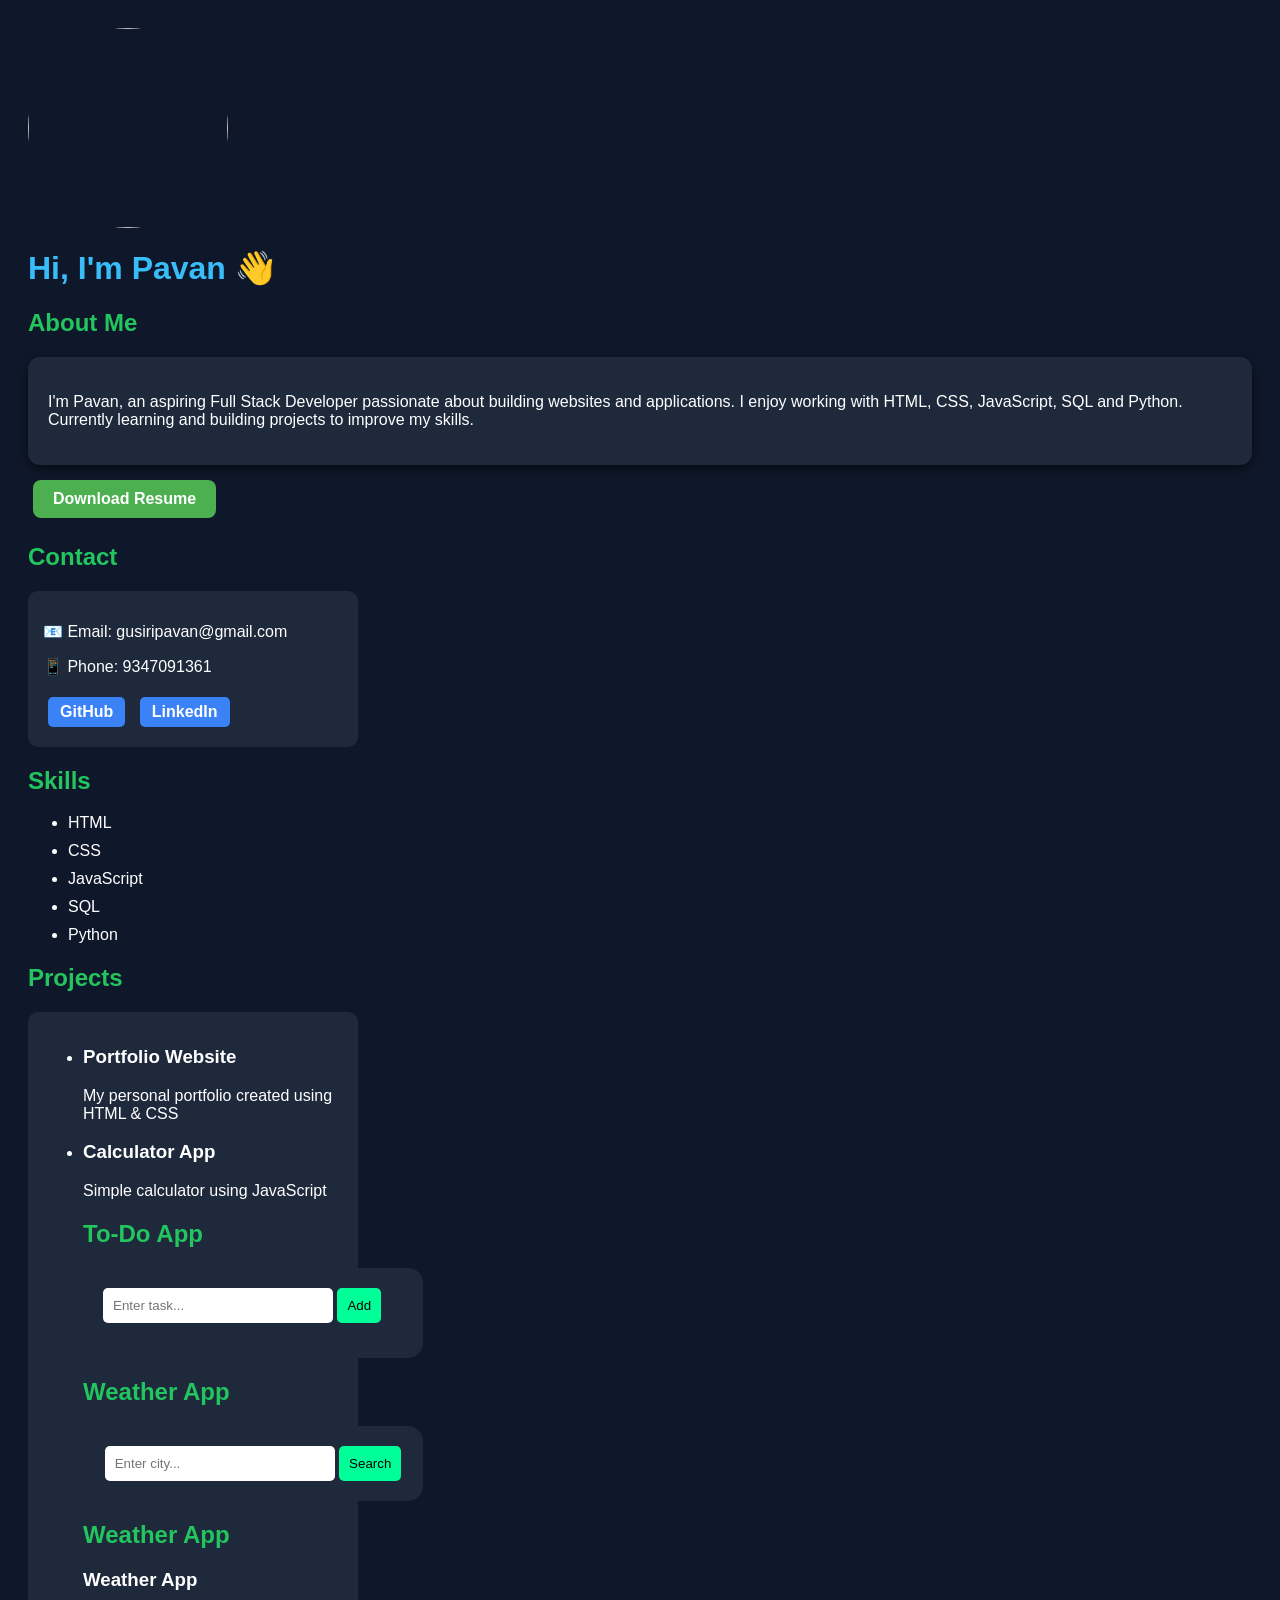
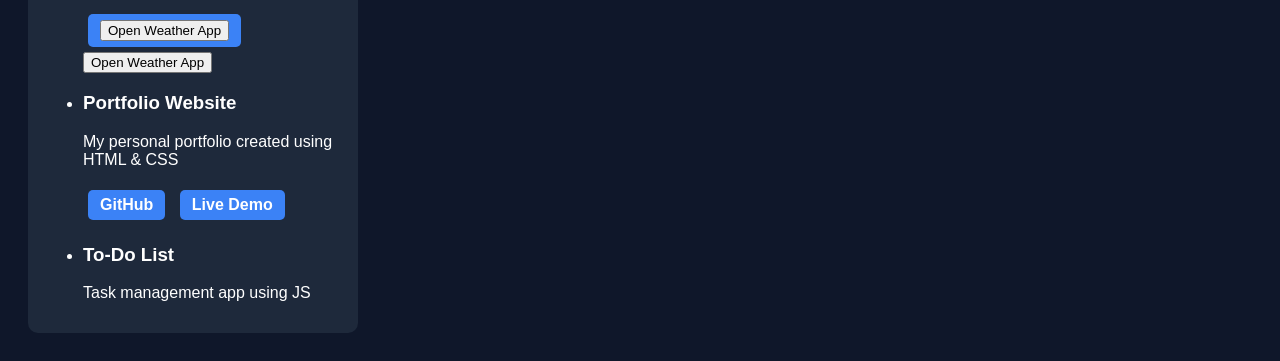
==== index.html @ 243a0718 "Update index.html" ====
<!DOCTYPE html>
<html>
<head>
    <meta charset="UTF-8">
    <title>Pavan Portfolio</title>
    <link rel="stylesheet" href="style.css">
    <link rel="stylesheet" href="https://cdnjs.cloudflare.com/ajax/libs/font-awesome/6.5.0/css/all.min.css">
</head>

<body>
    <img src="https://avatars.githubusercontent.com/u/275725552?v=4" class="profile-img">

    <h1>Hi, I'm Pavan 👋</h1>
    <h2>About Me</h2>

<div class="card"> 
  <p>
    I'm Pavan, an aspiring Full Stack Developer passionate about building
    websites and applications. I enjoy working with HTML, CSS, JavaScript,
    SQL and Python. Currently learning and building projects to improve my skills.
  </p>
</div>
    <a href="resume.pdf" download class="btn">Download Resume</a>
    

    <h2>Contact</h2>

<div class="container">
  <p>📧 Email: gusiripavan@gmail.com</p>
  <p>📱 Phone: 9347091361</p>


  <a href="https://github.com/gusiripavan-wq" target="_blank">GitHub</a>
  <a href="https://www.linkedin.com/in/pavan-gusiri-6b91b7264" target="_blank">LinkedIn</a>

</div>

    <h2>Skills</h2>
    <ul>
        <li>HTML</li>
        <li>CSS</li>
        <li>JavaScript</li>
        <li>SQL</li>
        <li>Python</li>
    </ul>

    <!-- ✅ PROJECT SECTION START -->
    <h2>Projects</h2>

    <div class="container">
        <ul>
            <li>
                <h3>Portfolio Website</h3>
                <p>My personal portfolio created using HTML & CSS</p>
            </li>

            <li>
                <h3>Calculator App</h3>
                <p>Simple calculator using JavaScript</p>

                <h2>To-Do App</h2>

<div class="todo-container">
  <input type="text" id="taskInput" placeholder="Enter task..." />
  <button onclick="addTask()">Add</button>

  <ul id="taskList"></ul>
</div>
                <script>
function addTask() {
  let input = document.getElementById("taskInput");
  let task = input.value;

  if(task === "") return;

  let li = document.createElement("li");
  li.innerHTML = task + ' <button onclick="removeTask(this)">❌</button>';

  document.getElementById("taskList").appendChild(li);

  input.value = "";
}

function removeTask(btn) {
  btn.parentElement.remove();
}
</script>
                <h2>Weather App</h2>

<div class="weather-container">
  <input type="text" id="cityInput" placeholder="Enter city..." />
  <button onclick="getWeather()">Search</button>
</div>

<div id="weatherResult"></div>
                <link rel="manifest" href="manifest.json">
<meta name="theme-color" content="#0f172a">
                <script>
if ('serviceWorker' in navigator) {
  navigator.serviceWorker.register('sw.js');
}
</script>
                <h2 id="weather">Weather App</h2>
                <h3>Weather App</h3>

<a href="https://gusripavan-wq.github.io/weather-app/" target="_blank">
  <button>Open Weather App</button>
</a>
                <button onclick="openWeather()">Open Weather App</button>
                
  </li>
                <li>
  <h3>Portfolio Website</h3>
  <p>My personal portfolio created using HTML & CSS</p>

  <a href="https://github.com/gusiripavan-wq/portfolio" target="_blank">GitHub</a>
  <a href="https://gusiripavan-wq.github.io/portfolio/" target="_blank">Live Demo</a>
</li>

            <li>
                <h3>To-Do List</h3>
                <p>Task management app using JS</p>
            </li>
        </ul>
    </div>
    <!-- ✅ PROJECT SECTION END -->

</body>
</html>
<script src="script.js"></script>
---- style.css ----
.profile-img {
  width: 200px;
  height: 200px;
  border-radius: 50%;
  display: block;
  margin-bottom: 20px;
}

body {
    background-color: #0f172a;
    color: white;
    font-family: Arial, sans-serif;
    padding: 20px;
}

h1 {
    color: #38bdf8;
}

h2 {
    color: #22c55e;
}

.container {
    background-color: #1e293b;
    padding: 15px;
    border-radius: 10px;
    width: 300px;
}

li {
    margin-bottom: 10px;
}
<style>
h2 {
  color: #4CAF50;
  margin-top: 20px;
}

.card {
  background: #1e293b;
  padding: 20px;
  border-radius: 12px;
  margin-top: 10px;
  box-shadow: 0 4px 10px rgba(0,0,0,0.5);
  transition: transform 0.3s ease, box-shadow 0.3s ease;
}
a {
  display: inline-block;
  margin: 5px;
  padding: 8px 15px;
  background-color: green;
  color: white;
  text-decoration: none;
  border-radius: 5px;
  transition:0.3s;
}

a:hover {
  background-color: White;
}
</style>
.container p {
  margin: 10px 0;
}
a {
  color: #3b82f6;   /* blue color */
  text-decoration: none;
  font-weight: bold;
}

a:hover {
  color: #60a5fa;   /* light blue hover */
  text-decoration: underline;
}
a {
  display: inline-block;
  margin: 5px;
  padding: 6px 12px;
  background-color: #3b82f6;
  color: white;
  border-radius: 5px;
}

a:hover {
  background-color: #2563eb;
}
.card:hover {
  transform: translateY(-5px);
  box-shadow: 0 8px 20px rgba(0,0,0,0.8);
}
.card {
  animation: fadeIn 1s ease-in;
}

@keyframes fadeIn {
  from {
    opacity: 0;
    transform: translateY(20px);
  }
  to {
    opacity: 1;
    transform: translateY(0);
  }
}
.btn {
  display: inline-block;
  background: #4CAF50;
  color: white;
  padding: 10px 20px;
  border-radius: 8px;
  text-decoration: none;
  margin-top: 15px;
  transition: 0.3s;
}
.btn:hover {
  background: #45a049;
  transform: scale(1.05);
}

.todo-container {
  background: #1e293b;
  padding: 20px;
  border-radius: 15px;
  width: 300px;
  margin-top: 20px;
}

.todo-container input {
  width: 70%;
  padding: 10px;
  border-radius: 5px;
  border: none;
}

.todo-container button {
  padding: 10px;
  background: #00ff99;
  border: none;
  border-radius: 5px;
  cursor: pointer;
}

.todo-container ul {
  list-style: none;
  padding: 0;
  margin-top: 15px;
}

.todo-container li {
  background: #334155;
  padding: 10px;
  margin-top: 10px;
  border-radius: 5px;
  display: flex;
  justify-content: space-between;
}
.weather-container {
  background: #1e293b;
  padding: 20px;
  border-radius: 15px;
  width: 300px;
  margin-top: 20px;
  text-align: center;
}

.weather-container input {
  padding: 10px;
  width: 70%;
  border-radius: 5px;
  border: none;
}

.weather-container button {
  padding: 10px;
  background: #00ff99;
  border: none;
  border-radius: 5px;
  cursor: pointer;
}

#weatherResult {
  margin-top: 15px;
}
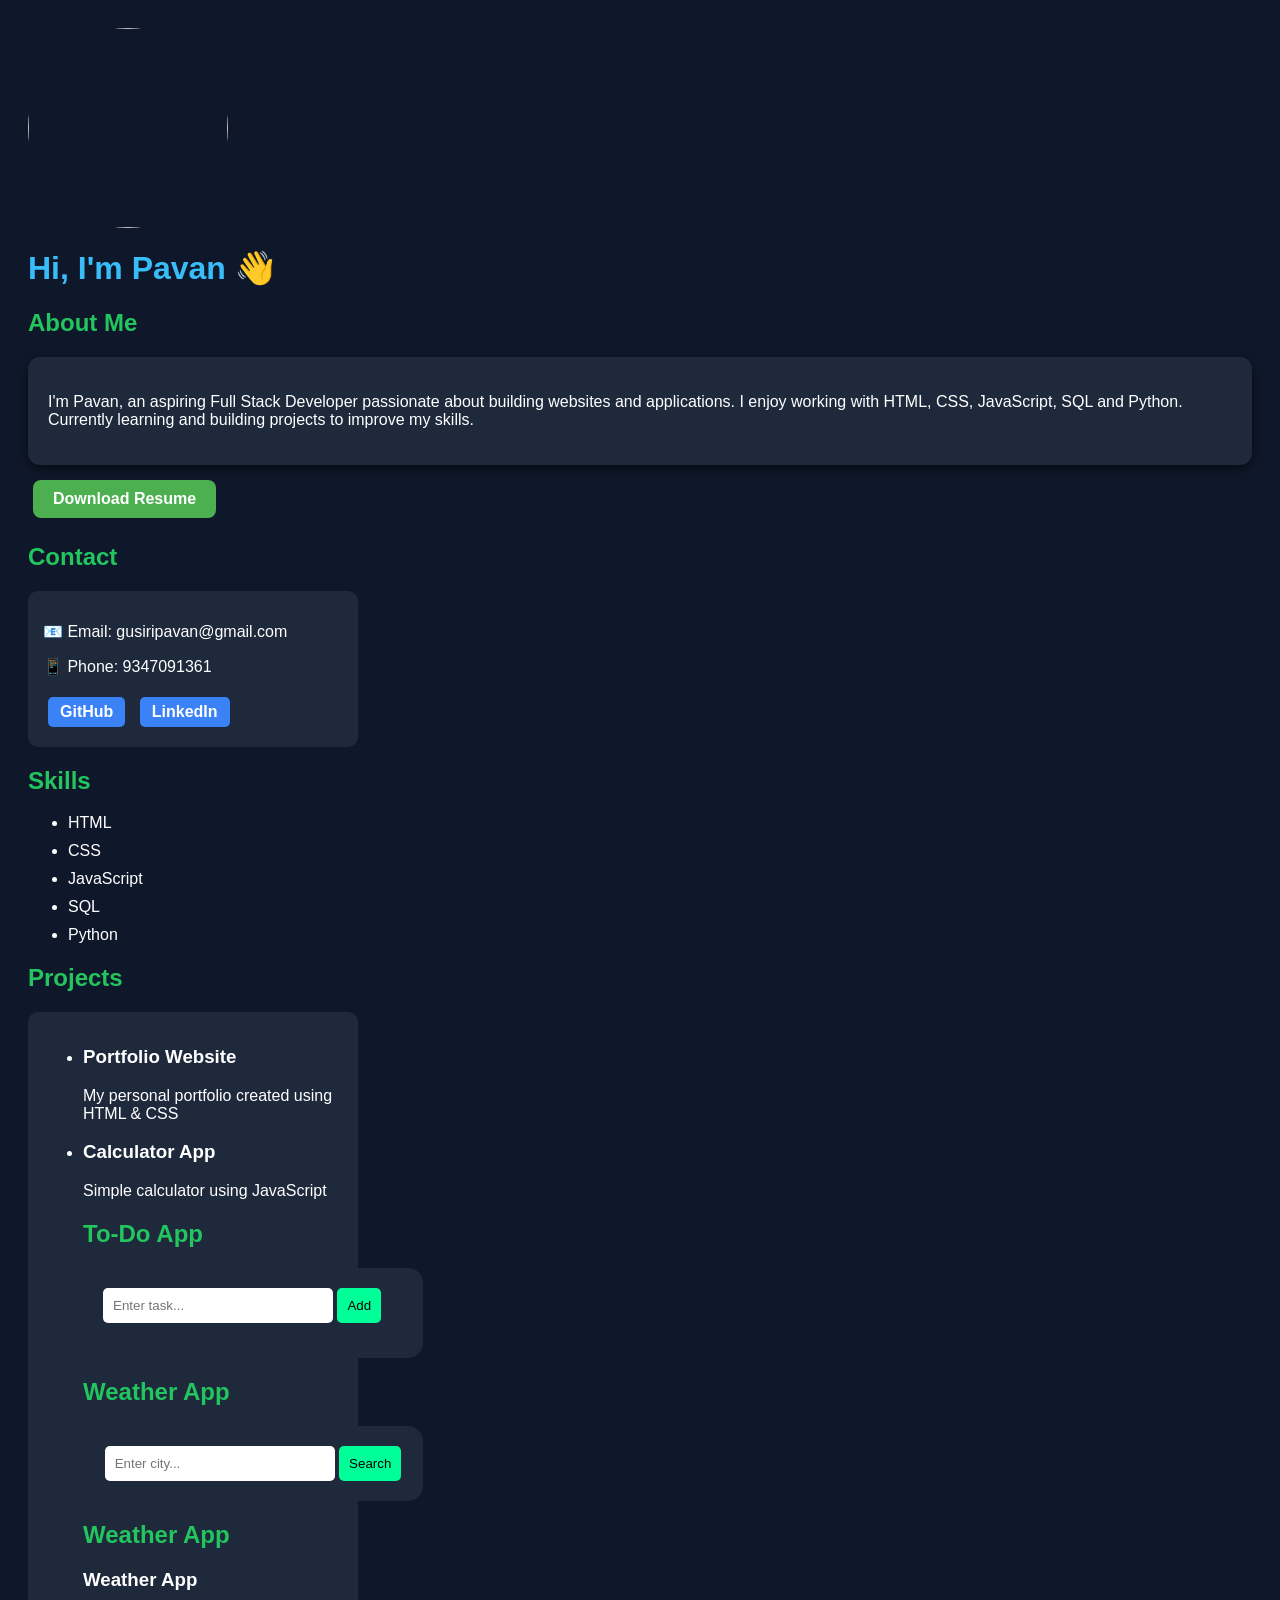
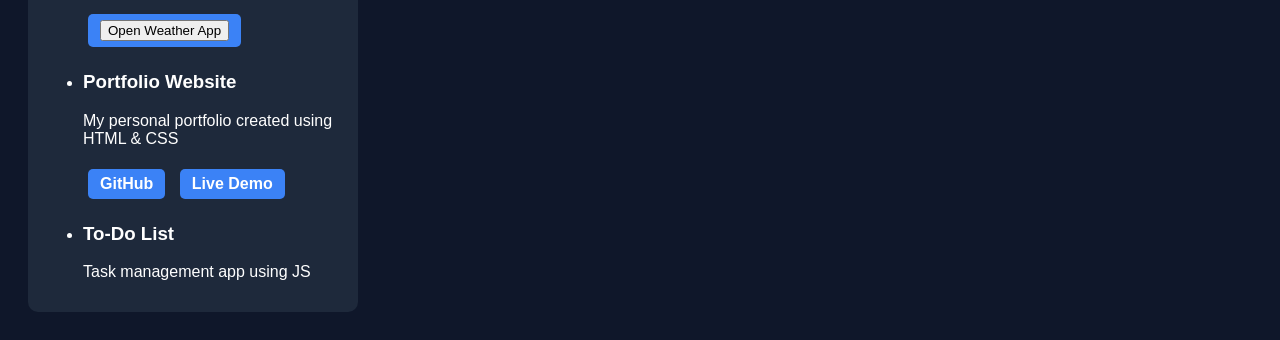
==== commit 7c7baeb7: "Update index.html" ====
--- a/index.html
+++ b/index.html
@@ -106,7 +106,6 @@
 <a href="https://gusripavan-wq.github.io/weather-app/" target="_blank">
   <button>Open Weather App</button>
 </a>
-                <button onclick="openWeather()">Open Weather App</button>
                 
   </li>
                 <li>
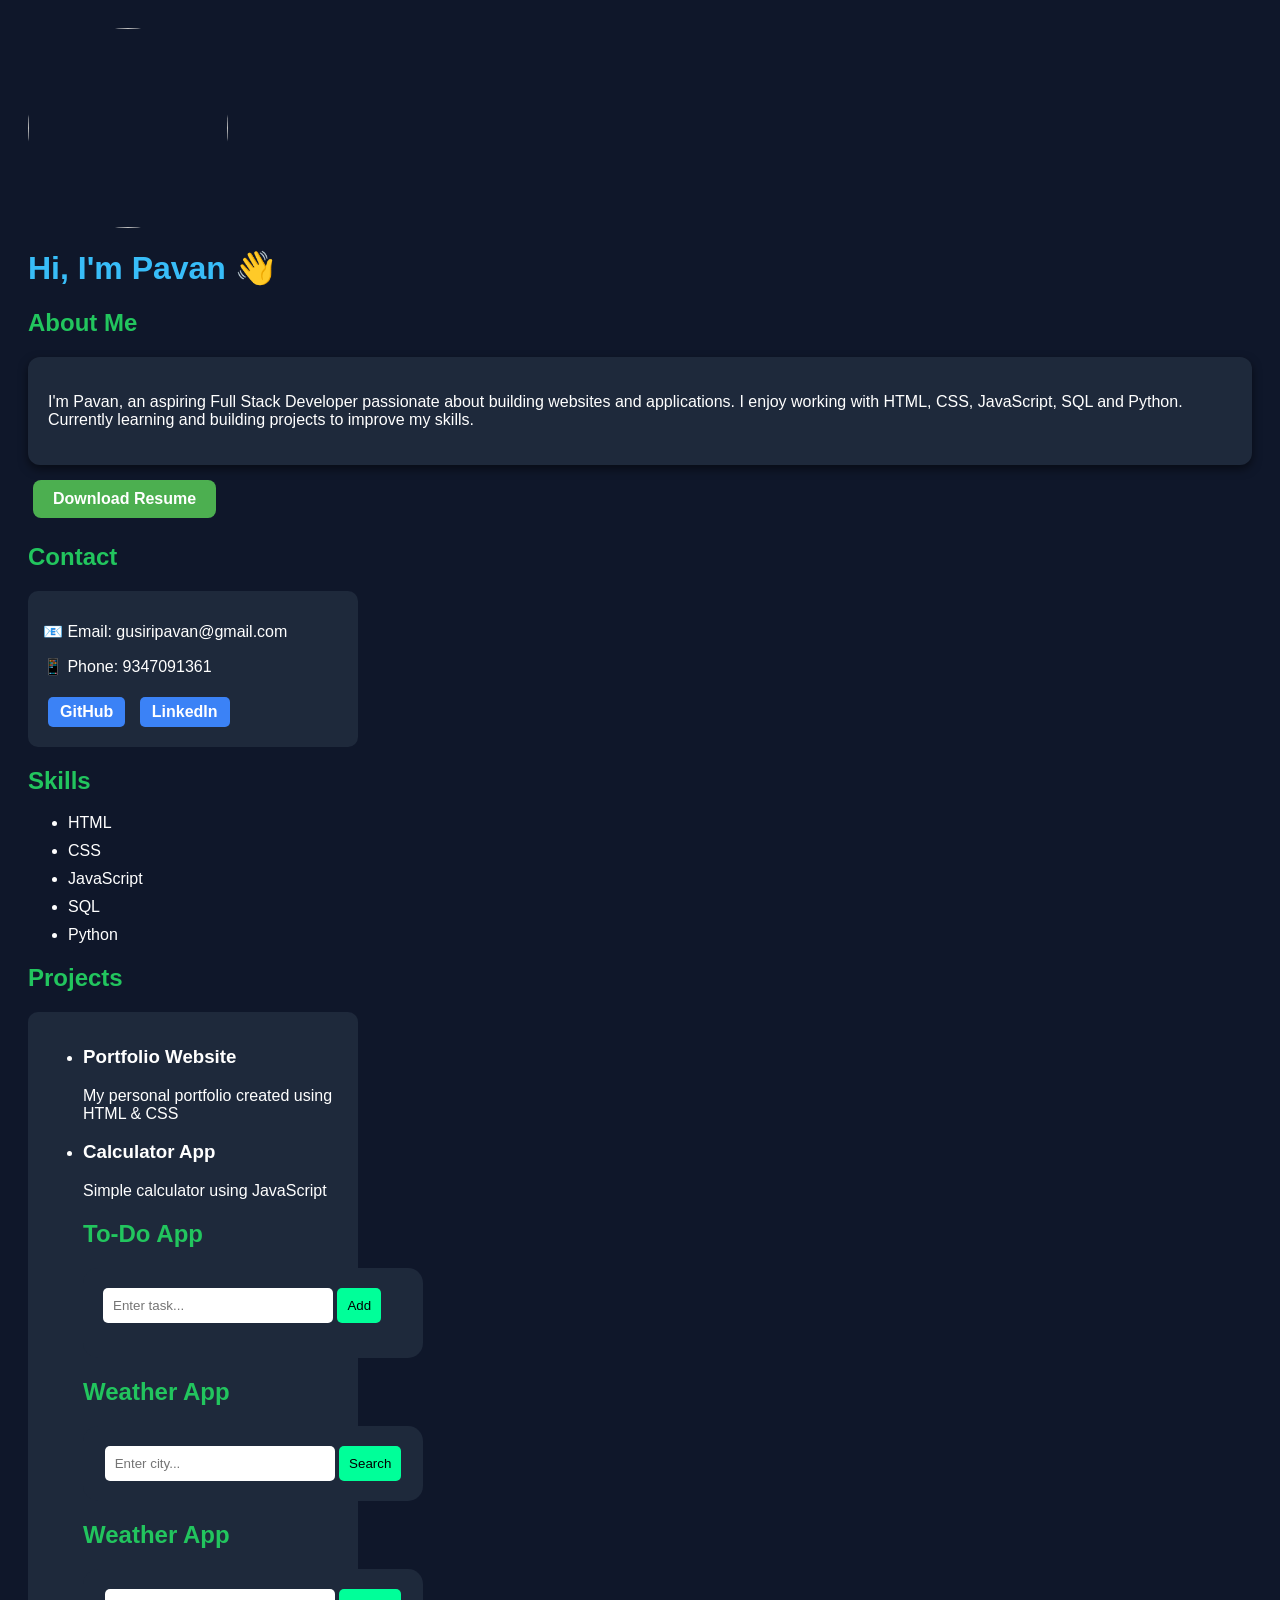
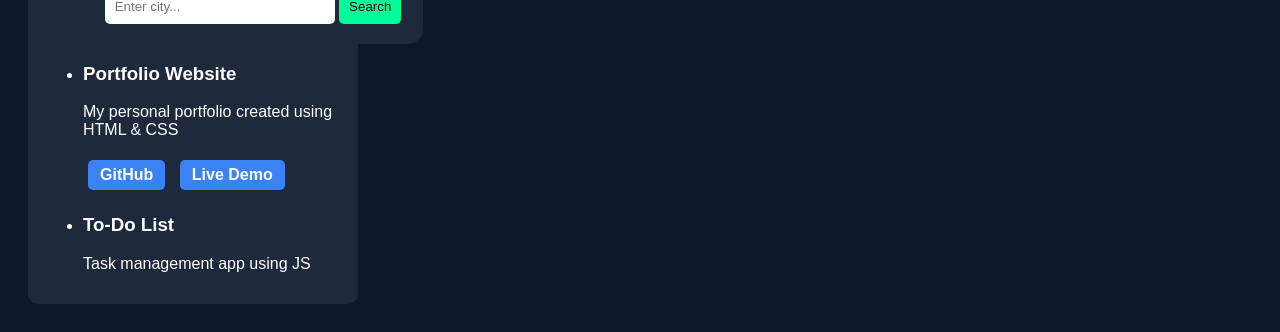
==== commit 70db594b: "Update index.html" ====
--- a/index.html
+++ b/index.html
@@ -99,13 +99,15 @@
 if ('serviceWorker' in navigator) {
   navigator.serviceWorker.register('sw.js');
 }
-</script>
-                <h2 id="weather">Weather App</h2>
-                <h3>Weather App</h3>
+</script><h2>Weather App</h2>
 
-<a href="https://gusripavan-wq.github.io/weather-app/" target="_blank">
-  <button>Open Weather App</button>
-</a>
+<div class="weather-container">
+    <input type="text" id="cityInput" placeholder="Enter city..." />
+    <button onclick="getWeather()">Search</button>
+</div>
+
+<div id="weatherResult"></div>
+                
                 
   </li>
                 <li>
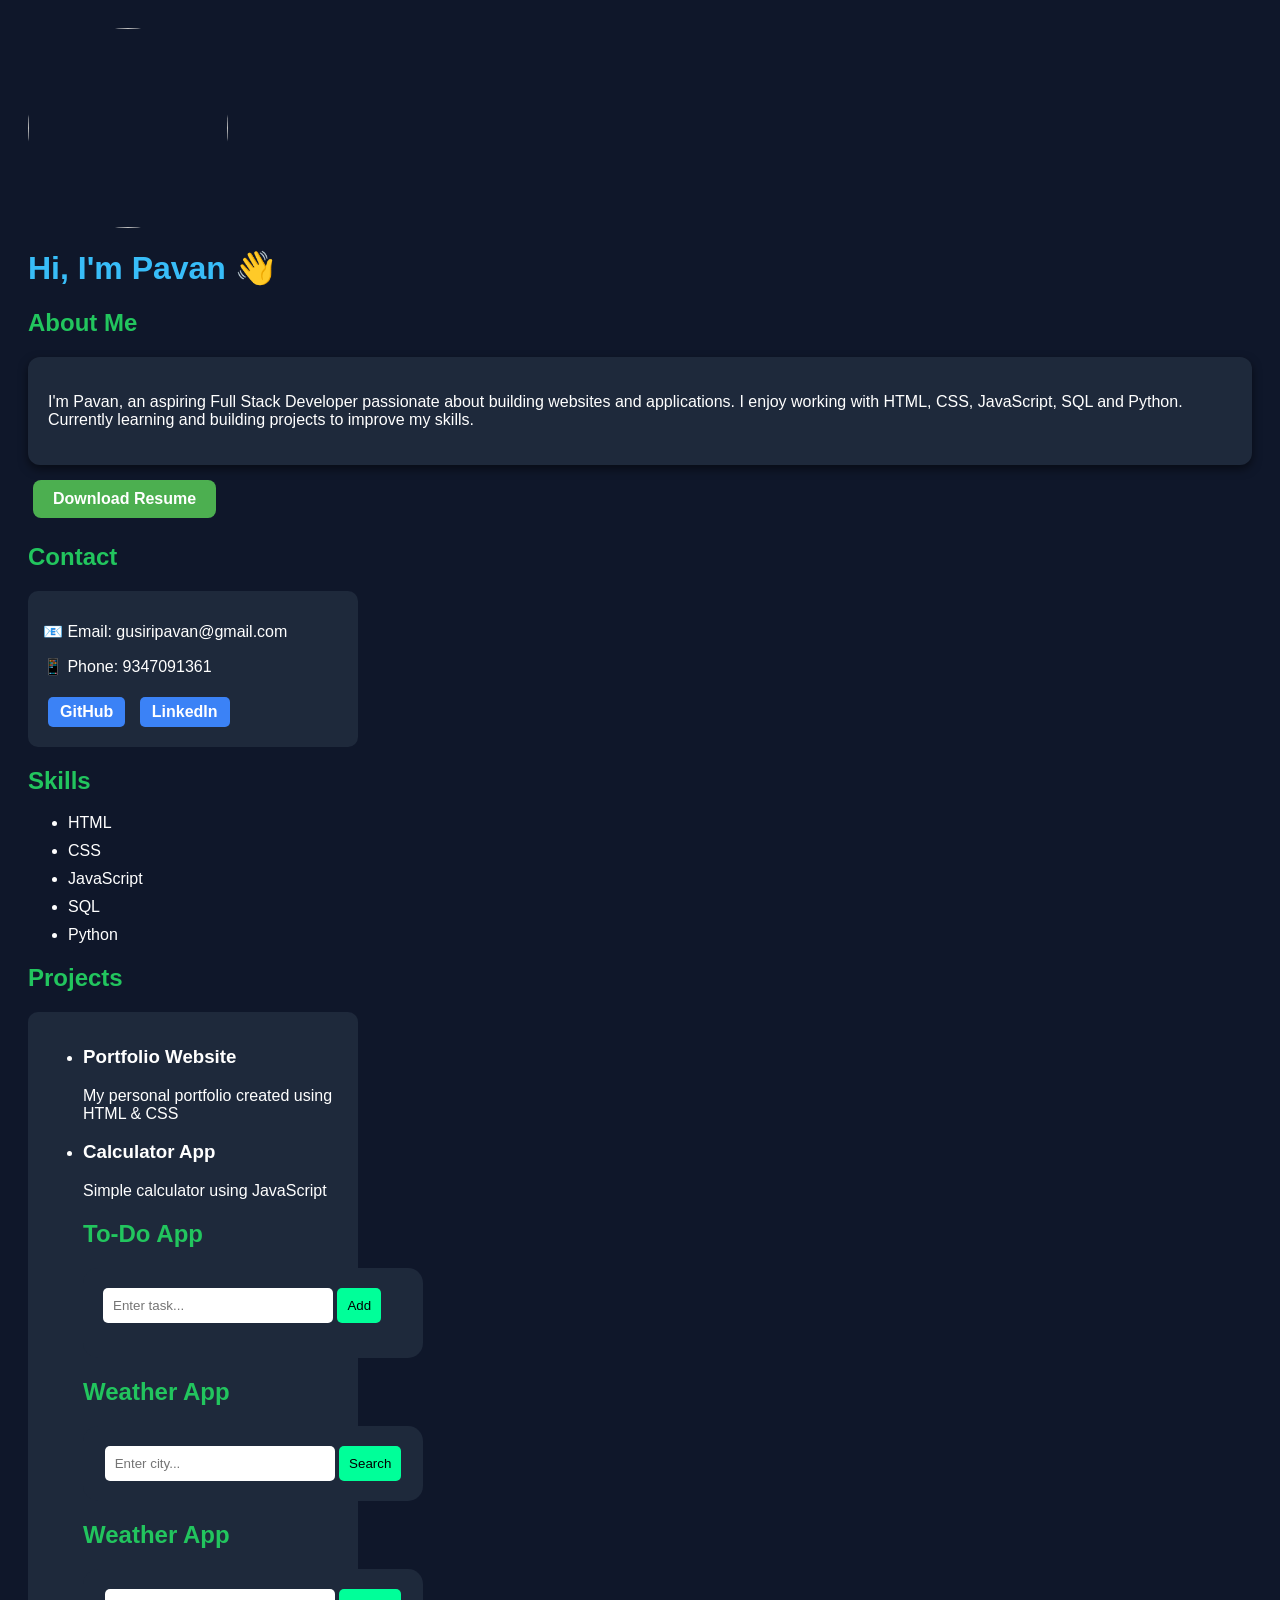
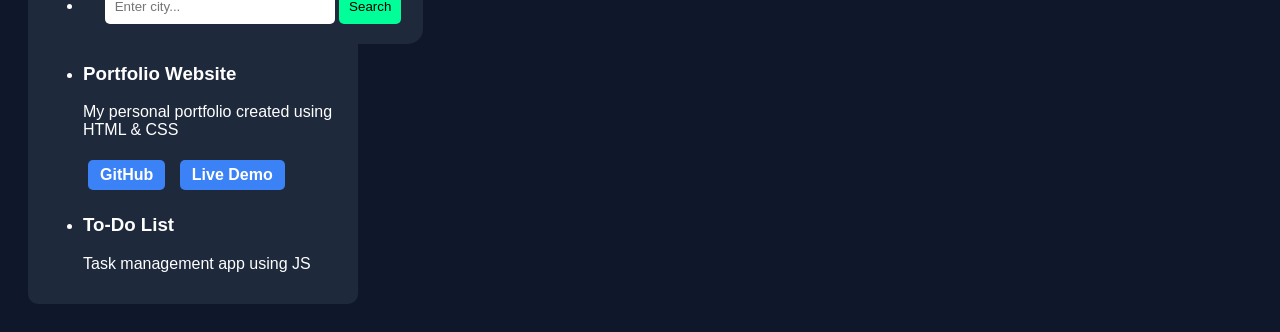
==== commit 72f6963c: "Update index.html" ====
--- a/index.html
+++ b/index.html
@@ -95,19 +95,21 @@
 <div id="weatherResult"></div>
                 <link rel="manifest" href="manifest.json">
 <meta name="theme-color" content="#0f172a">
+                
                 <script>
 if ('serviceWorker' in navigator) {
   navigator.serviceWorker.register('sw.js');
 }
-</script><h2>Weather App</h2>
-
+</script>
+                <h2>Weather App</h2>
+                
+<li>
 <div class="weather-container">
     <input type="text" id="cityInput" placeholder="Enter city..." />
     <button onclick="getWeather()">Search</button>
 </div>
-
-<div id="weatherResult"></div>
-                
+                <div id="weatherResult"></div>
+    </li>
                 
   </li>
                 <li>
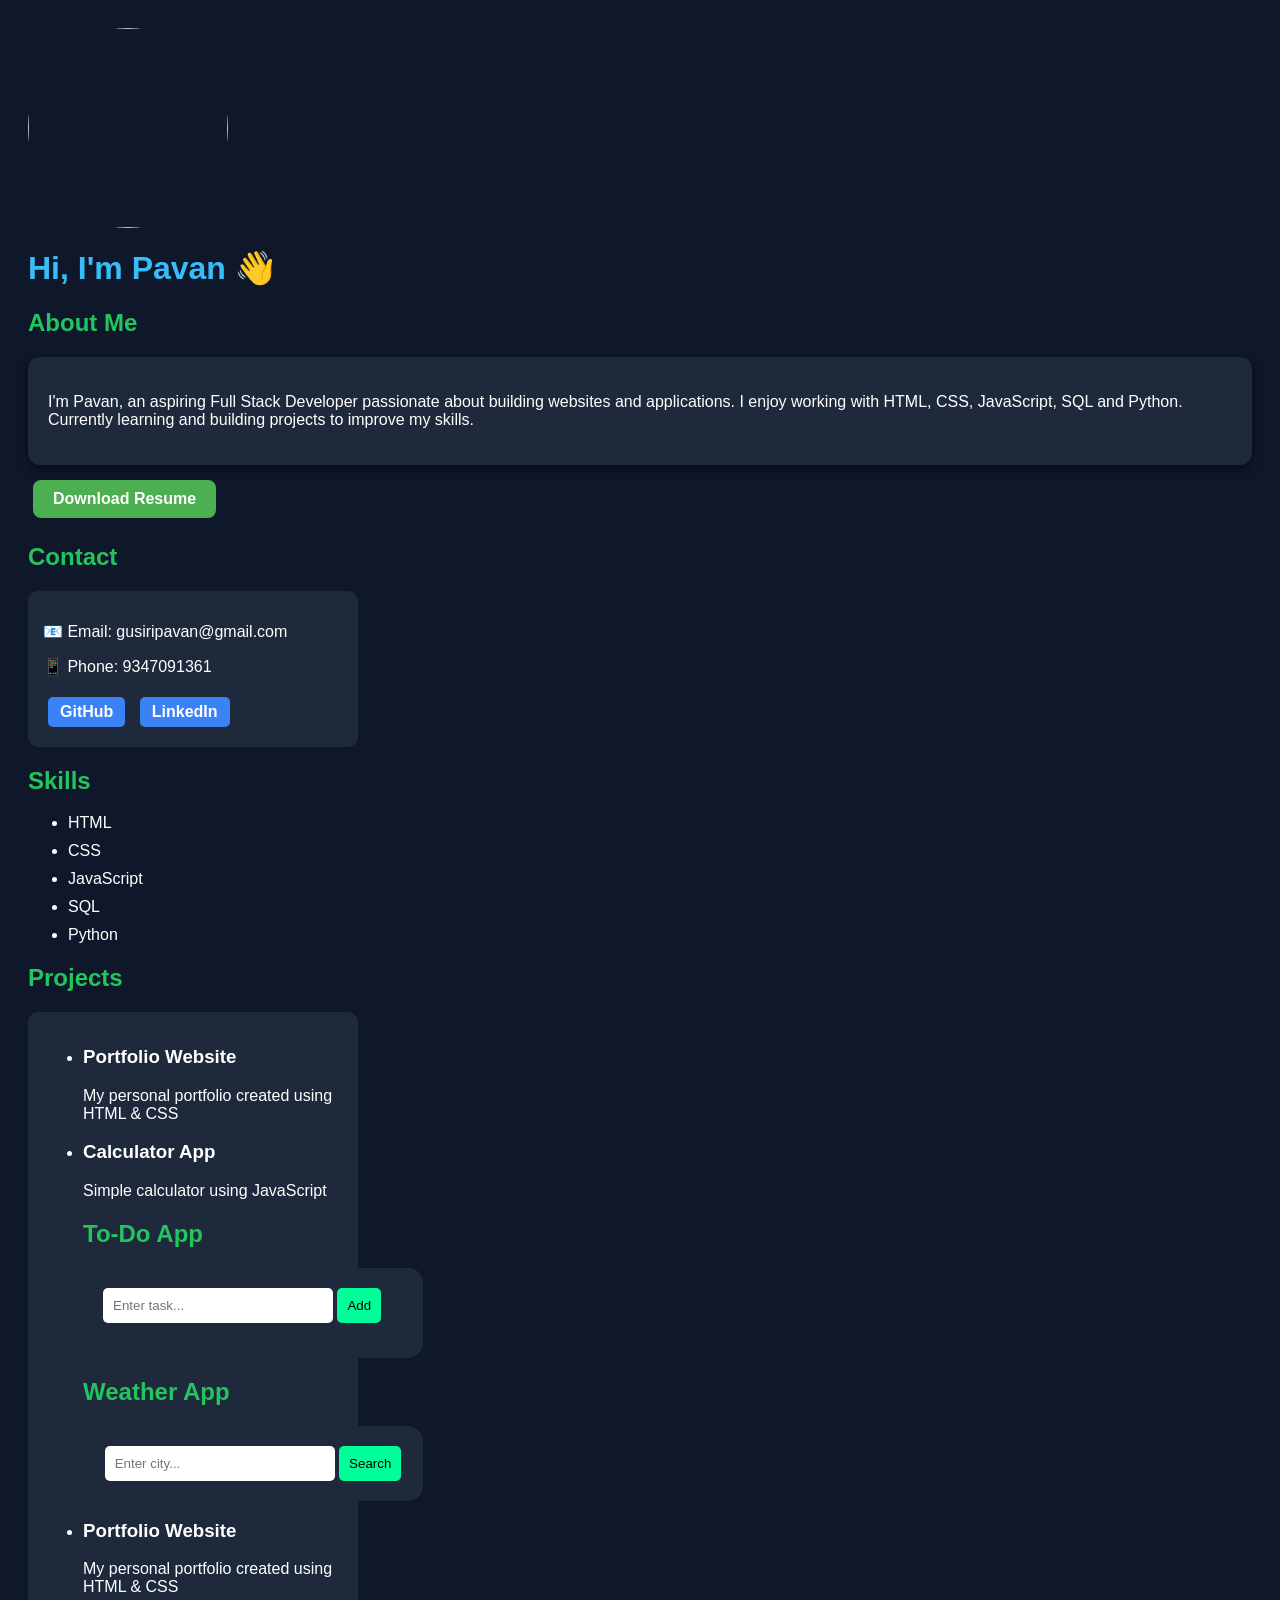
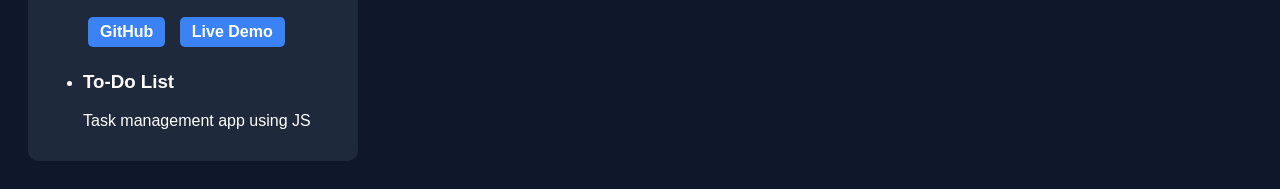
==== commit 3fa3b9f4: "Update index.html" ====
--- a/index.html
+++ b/index.html
@@ -101,15 +101,6 @@
   navigator.serviceWorker.register('sw.js');
 }
 </script>
-                <h2>Weather App</h2>
-                
-<li>
-<div class="weather-container">
-    <input type="text" id="cityInput" placeholder="Enter city..." />
-    <button onclick="getWeather()">Search</button>
-</div>
-                <div id="weatherResult"></div>
-    </li>
                 
   </li>
                 <li>
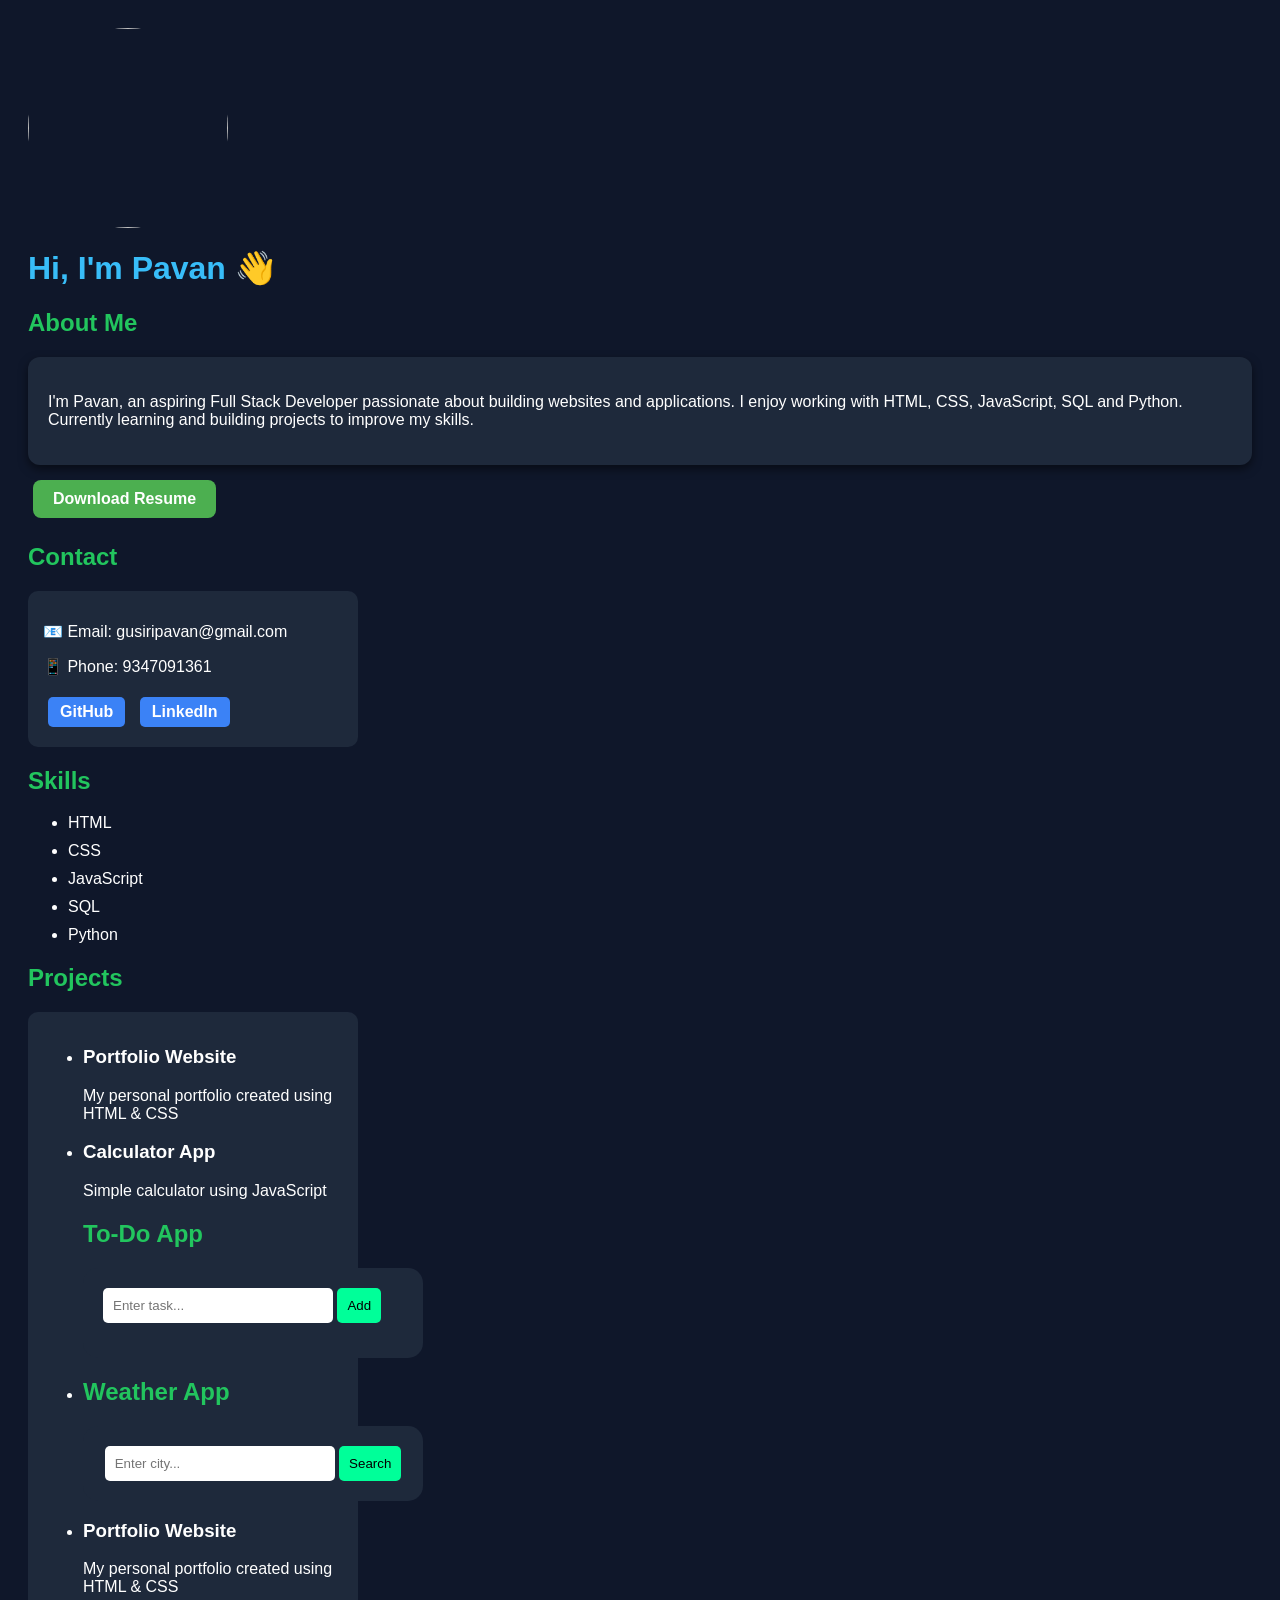
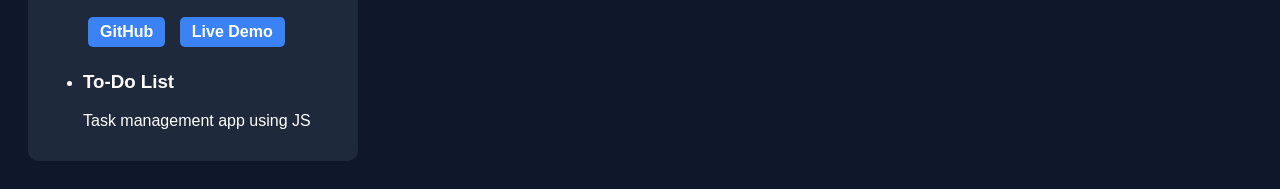
==== commit 41689ad7: "Update index.html" ====
--- a/index.html
+++ b/index.html
@@ -85,6 +85,7 @@
   btn.parentElement.remove();
 }
 </script>
+            <li>
                 <h2>Weather App</h2>
 
 <div class="weather-container">
@@ -93,16 +94,8 @@
 </div>
 
 <div id="weatherResult"></div>
-                <link rel="manifest" href="manifest.json">
-<meta name="theme-color" content="#0f172a">
-                
-                <script>
-if ('serviceWorker' in navigator) {
-  navigator.serviceWorker.register('sw.js');
-}
-</script>
-                
-  </li>
+</li>
+        
                 <li>
   <h3>Portfolio Website</h3>
   <p>My personal portfolio created using HTML & CSS</p>
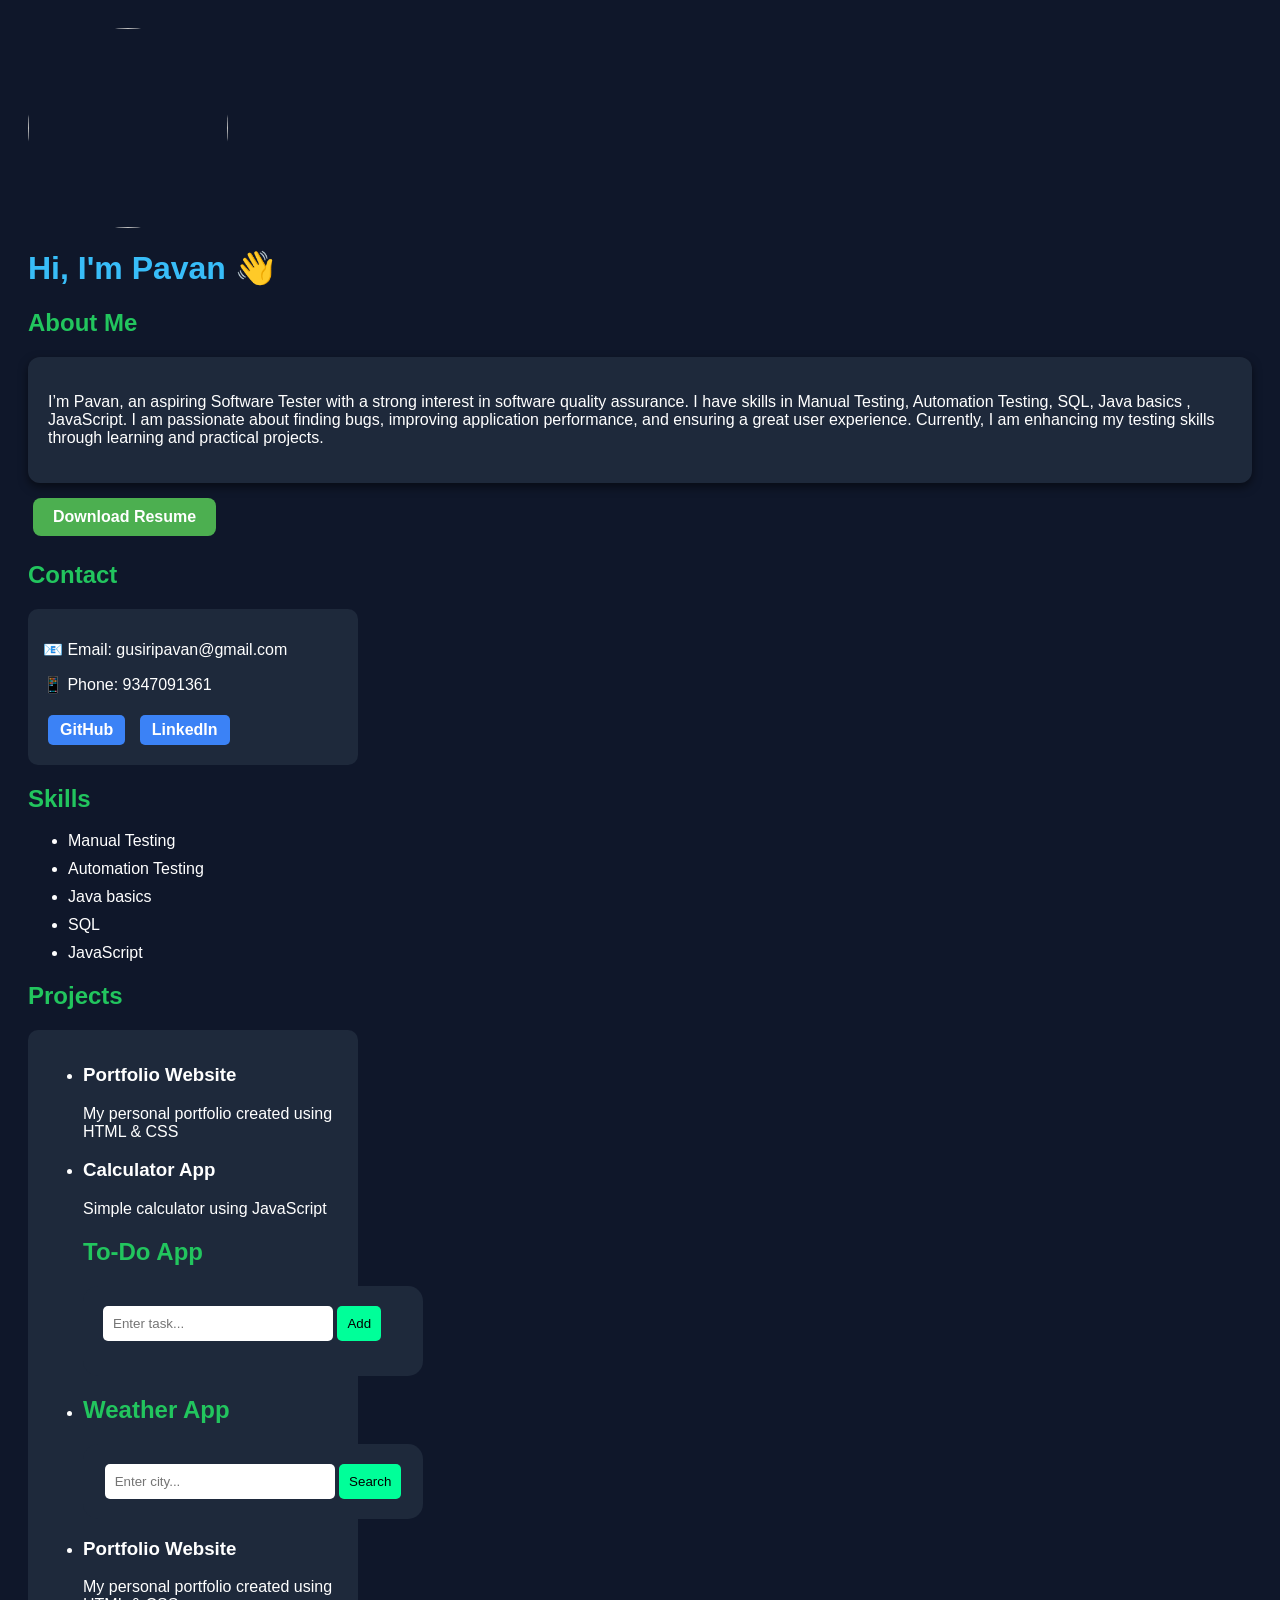
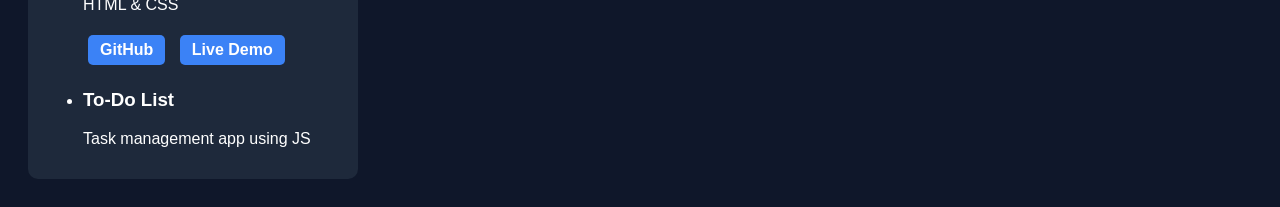
==== commit 0682b94b: "Update index.html" ====
--- a/index.html
+++ b/index.html
@@ -15,9 +15,11 @@
 
 <div class="card"> 
   <p>
-    I'm Pavan, an aspiring Full Stack Developer passionate about building
-    websites and applications. I enjoy working with HTML, CSS, JavaScript,
-    SQL and Python. Currently learning and building projects to improve my skills.
+       I’m Pavan, an aspiring Software Tester with a strong interest in software quality assurance.
+       I have skills in Manual Testing, Automation Testing, SQL, Java basics , JavaScript. 
+       I am passionate about finding bugs, improving application performance, and ensuring  a 
+       great user experience. Currently, I am enhancing my testing skills through learning and 
+       practical projects.
   </p>
 </div>
     <a href="resume.pdf" download class="btn">Download Resume</a>
@@ -37,11 +39,11 @@
 
     <h2>Skills</h2>
     <ul>
-        <li>HTML</li>
-        <li>CSS</li>
+        <li>Manual Testing</li>
+        <li>Automation Testing</li>
+        <li>Java basics</li>
+        <li>SQL</li>
         <li>JavaScript</li>
-        <li>SQL</li>
-        <li>Python</li>
     </ul>
 
     <!-- ✅ PROJECT SECTION START -->
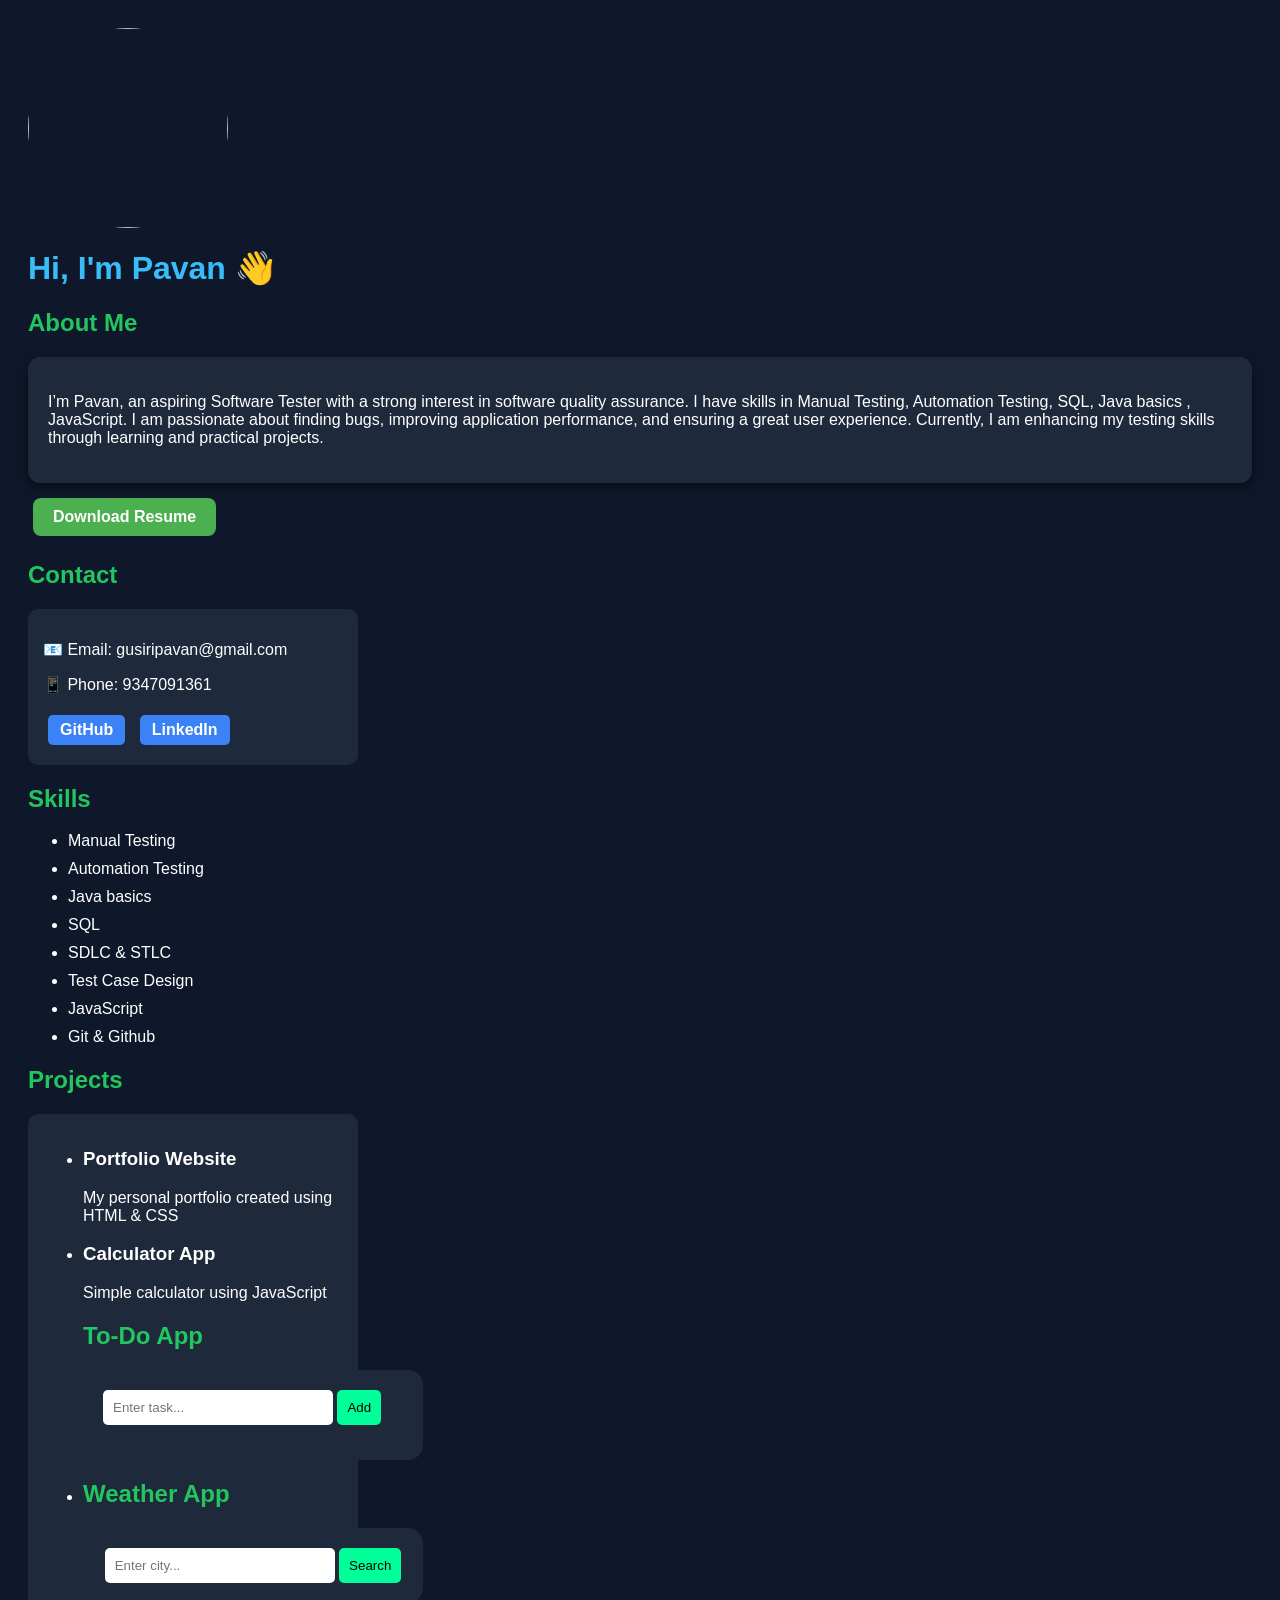
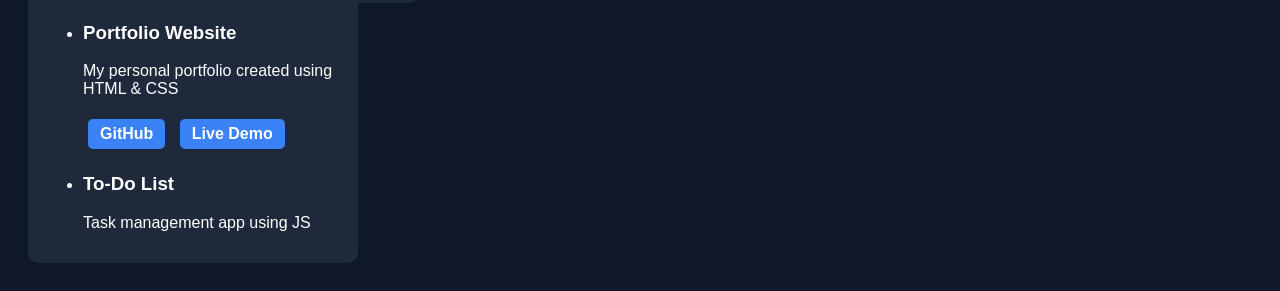
==== commit 6adc566e: "Update index.html" ====
--- a/index.html
+++ b/index.html
@@ -43,7 +43,11 @@
         <li>Automation Testing</li>
         <li>Java basics</li>
         <li>SQL</li>
+        <li>SDLC & STLC</li>
+        <li>Test Case Design</li>
         <li>JavaScript</li>
+        <li>Git & Github</li>
+        
     </ul>
 
     <!-- ✅ PROJECT SECTION START -->
